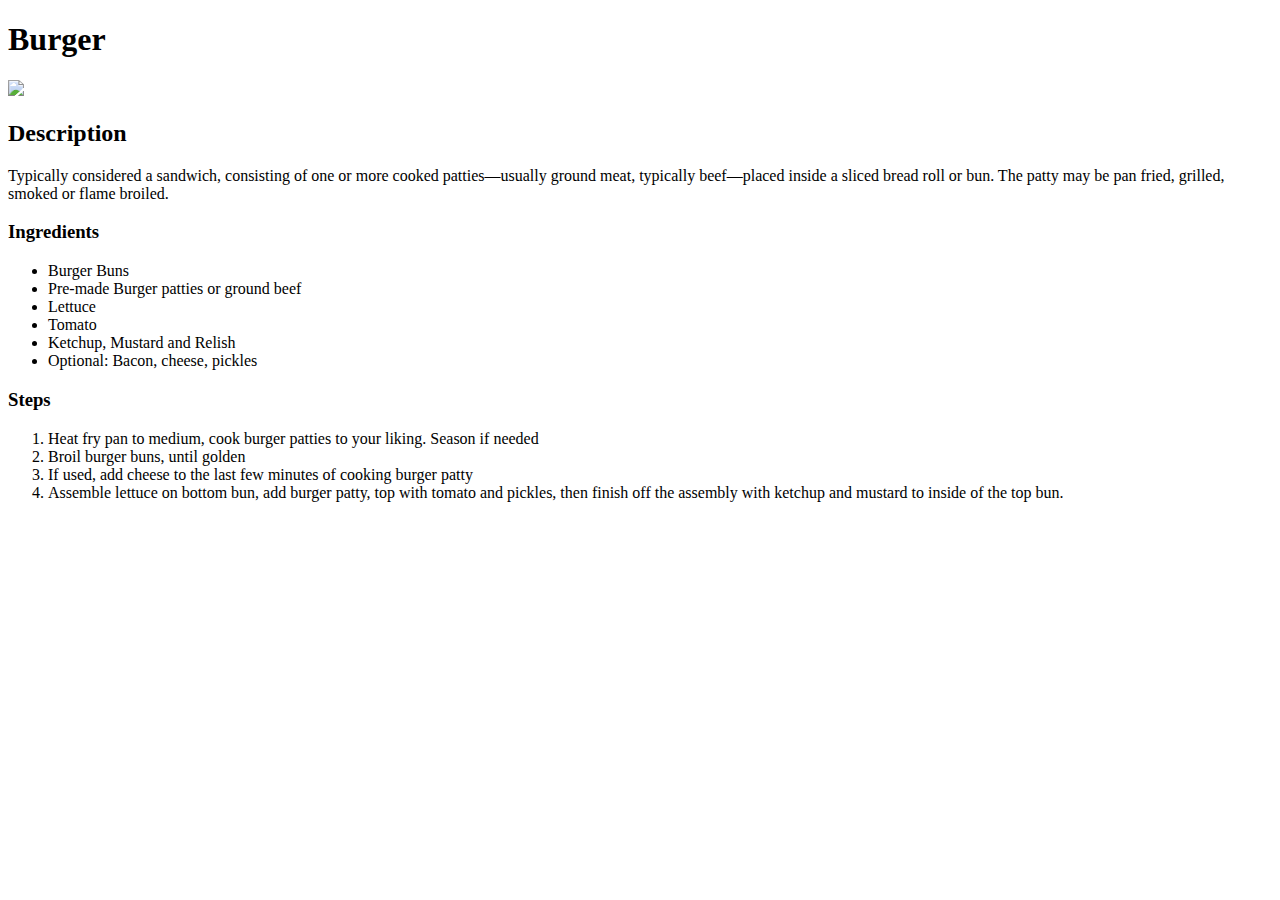
==== recipes/burger.html @ e6642455 "add" ====
<!DOCTYPE html>
<html lang="en">
    <head>
        <title>Basic Recpie Website</title>
        <meta charset="utf-8">
    </head>
 <body>
    <h1>Burger</h1>
    <img src="../images/burger.jpeg">
    <h2>Description</h2>
<p>Typically considered a sandwich, consisting of one or more cooked patties—usually 
    ground meat, typically beef—placed inside a sliced bread roll or bun. 
    The patty may be pan fried, grilled, smoked or flame broiled.</p>
    <h3>Ingredients</h3>
    <ul>
        <li>Burger Buns</li>
        <li>Pre-made Burger patties or ground beef</li>
        <li>Lettuce</li>
       <li>Tomato</li>
       <li>Ketchup, Mustard and Relish</li>
       <li>Optional: Bacon, cheese, pickles</li>
    </ul>

    <h3>Steps</h3>
    <ol>
        <li>Heat fry pan to medium, cook burger patties to your liking. Season if needed</li>
        <li>Broil burger buns, until golden</li>
        <li>If used, add cheese to the last few minutes of cooking burger patty</li>
        <li>Assemble lettuce on bottom bun, add burger patty, top with tomato and pickles,
            then finish off the assembly with ketchup and mustard to inside of the top bun.</li>
    </ol>

</body>
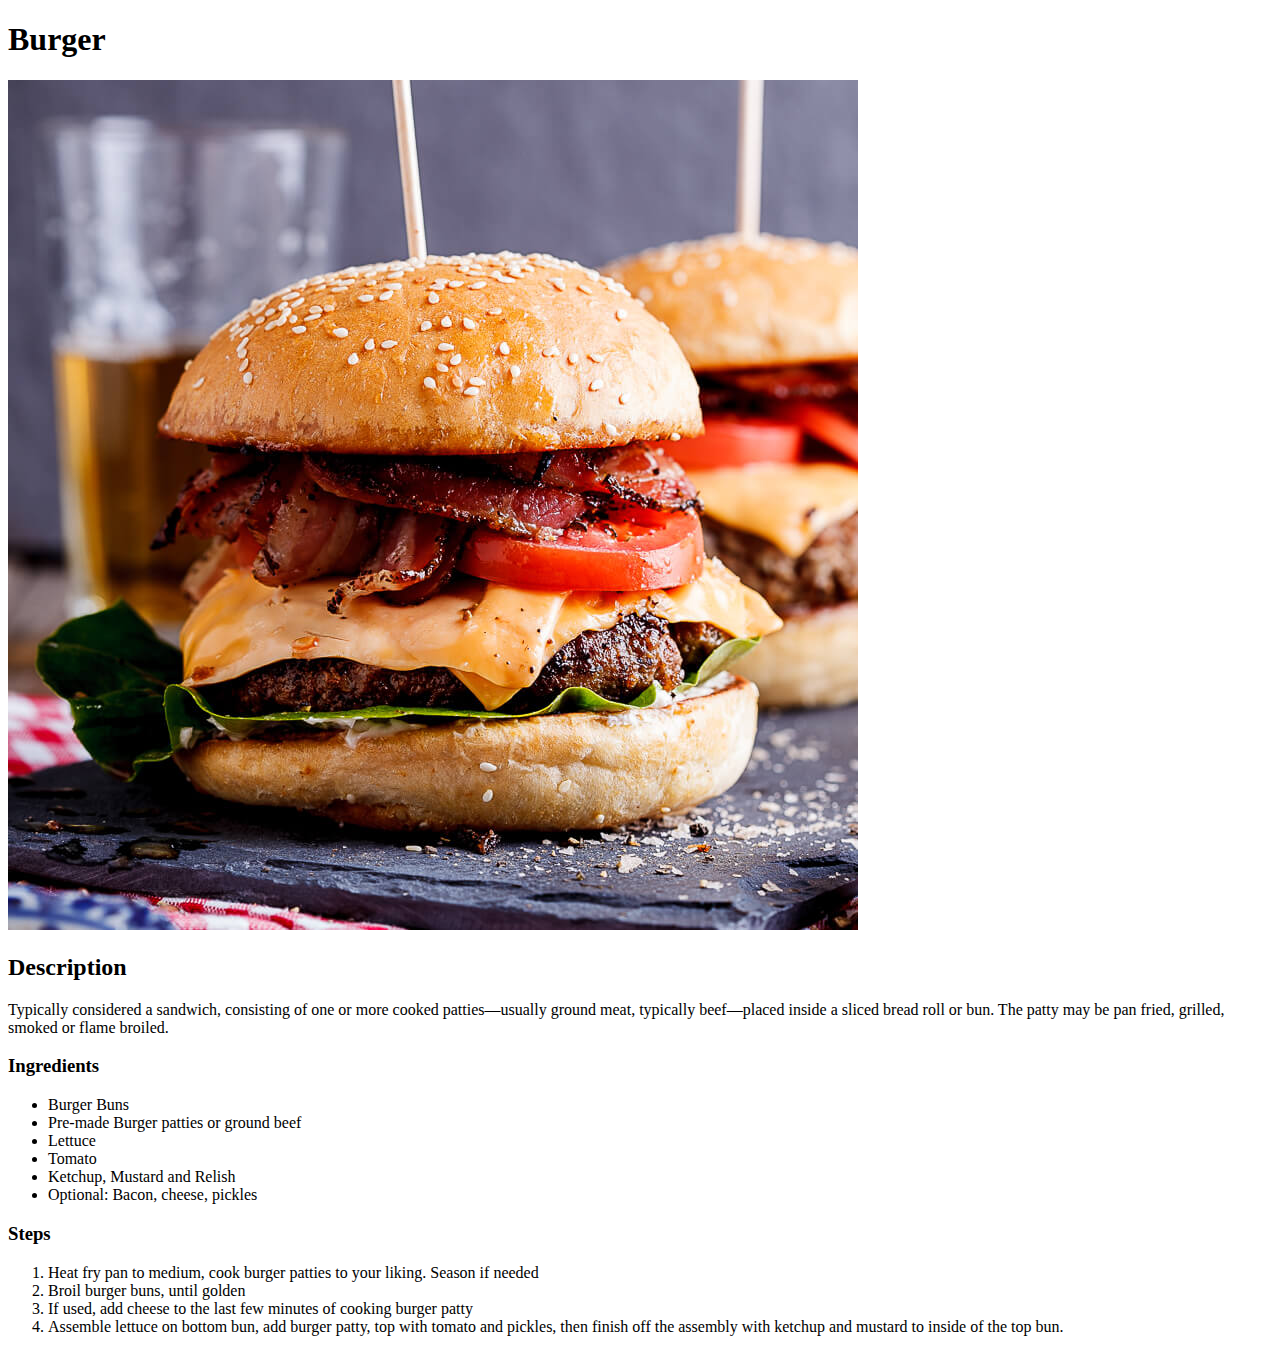
==== commit f98d3398: "add burger.html ramen.html spaghetti.html" ====
--- a/recipes/burger.html
+++ b/recipes/burger.html
@@ -3,6 +3,7 @@
     <head>
         <title>Basic Recpie Website</title>
         <meta charset="utf-8">
+        <link rel="stylesheet" href="style.css">
     </head>
  <body>
     <h1>Burger</h1>
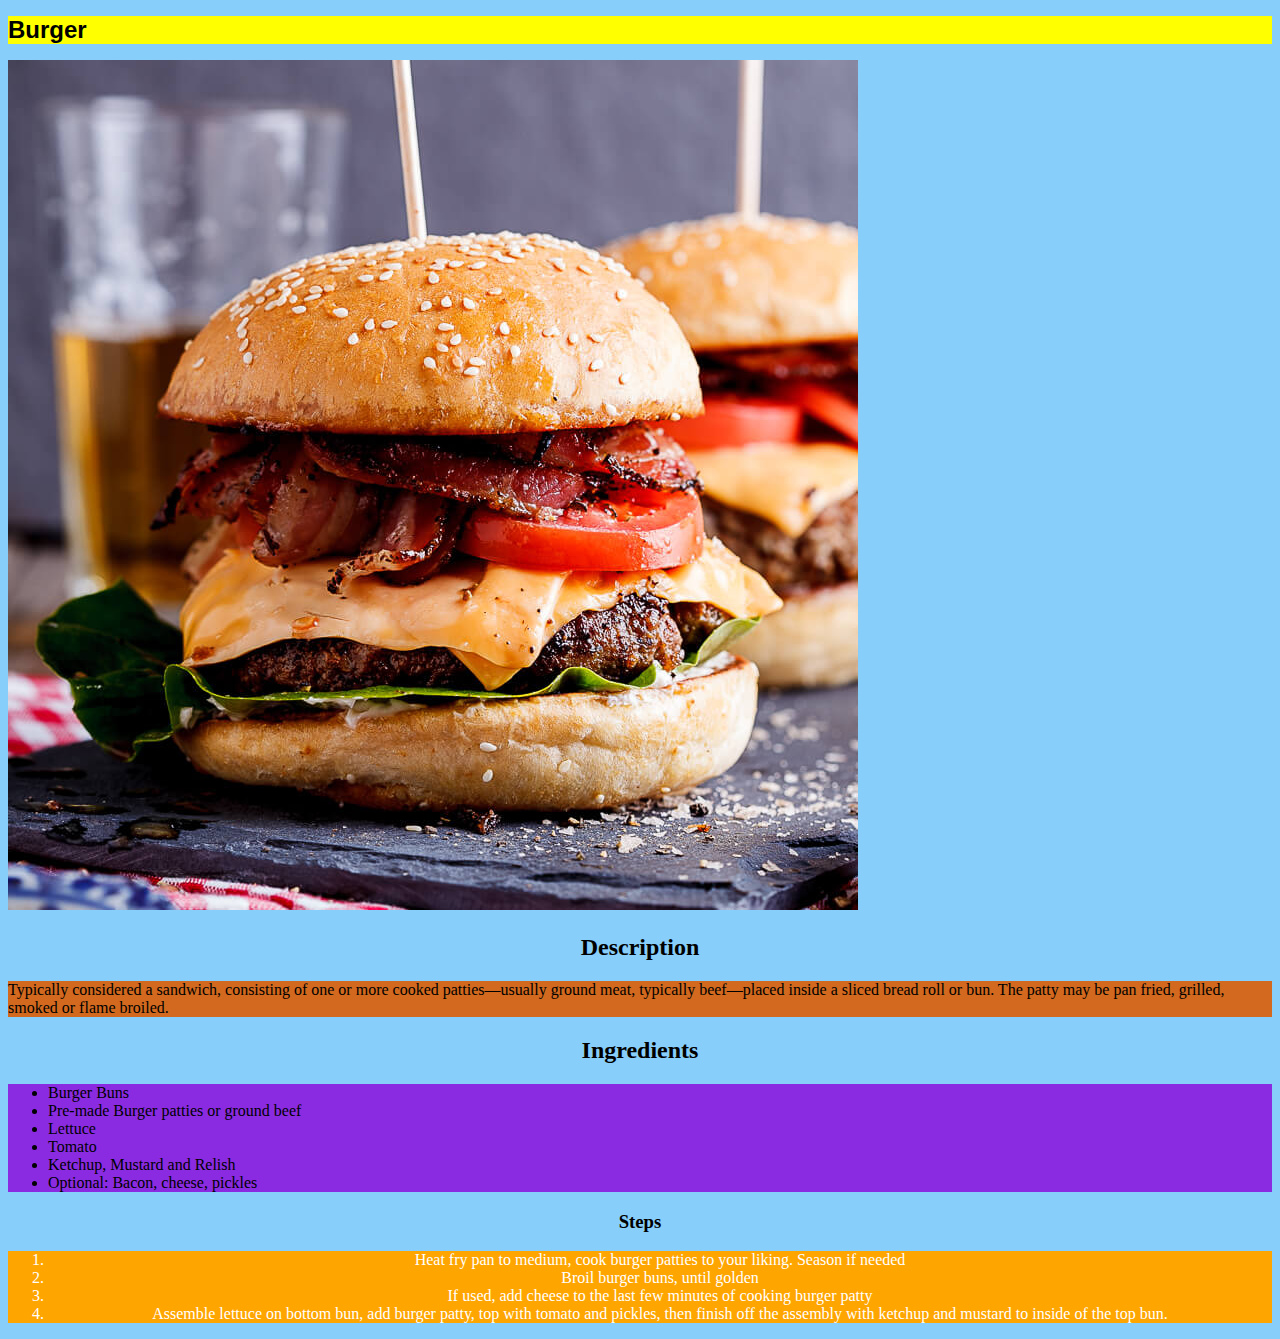
==== commit 85e2e24f: "add burger.html ramen.html spaghetti.html" ====
--- a/recipes/burger.html
+++ b/recipes/burger.html
@@ -3,16 +3,34 @@
     <head>
         <title>Basic Recpie Website</title>
         <meta charset="utf-8">
-        <link rel="stylesheet" href="style.css">
+         <!-- External CSS link-->
+        <link rel="stylesheet" href="../style.css">
     </head>
- <body>
+
+    <body class="background">
+
+<div class="pages">
+
     <h1>Burger</h1>
+</div>
+
     <img src="../images/burger.jpeg">
+
+<div class="description">
     <h2>Description</h2>
-<p>Typically considered a sandwich, consisting of one or more cooked patties—usually 
+</div>
+
+<div class="paragraph">
+    <p>Typically considered a sandwich, consisting of one or more cooked patties—usually 
     ground meat, typically beef—placed inside a sliced bread roll or bun. 
     The patty may be pan fried, grilled, smoked or flame broiled.</p>
-    <h3>Ingredients</h3>
+</div>
+
+<div  class="ingredients">
+    <h2>Ingredients</h2>
+</div>
+
+<div class="ingredient-list">
     <ul>
         <li>Burger Buns</li>
         <li>Pre-made Burger patties or ground beef</li>
@@ -21,8 +39,14 @@
        <li>Ketchup, Mustard and Relish</li>
        <li>Optional: Bacon, cheese, pickles</li>
     </ul>
+</div>
+
+<div class="step">
 
     <h3>Steps</h3>
+</div>
+
+<div class="steps">
     <ol>
         <li>Heat fry pan to medium, cook burger patties to your liking. Season if needed</li>
         <li>Broil burger buns, until golden</li>
@@ -30,5 +54,5 @@
         <li>Assemble lettuce on bottom bun, add burger patty, top with tomato and pickles,
             then finish off the assembly with ketchup and mustard to inside of the top bun.</li>
     </ol>
-
+</div>
 </body>--- a/style.css
+++ b/style.css
@@ -0,0 +1,59 @@
+.background {
+    background-color: lightskyblue;
+}
+
+.pages {
+    font-family: Verdana, Geneva, Tahoma, sans-serif;
+    color: black;
+    font-size: 12px;
+    background-color: yellow;
+}
+
+#combinators {
+    font-family:'Gill Sans', 'Gill Sans MT', Calibri, 'Trebuchet MS', sans-serif;
+    font-size: 18px;
+    background-color: tomato;
+}
+
+.description {
+    font-family: cursive;
+    font: 16px;
+    color: black;
+    text-align: center;
+}
+
+.paragraph {
+    font-family:'Times New Roman', Times, serif;
+    font: 10px;
+    color: black;
+    background-color: chocolate;
+}
+
+.ingredients {
+    font-family: cursive;
+    font: 16px;
+    color: black;
+    text-align: center;
+}
+
+.ingredient-list {
+    font-family: 'Times New Roman', Times, serif;
+    font: 10px;
+    color: black;
+    background-color: blueviolet;
+}
+
+.step {
+    font-family: cursive;
+    font: 16px;
+    color: black;
+    text-align: center;
+}
+
+.steps {
+    font-family: Cambria, Cochin, Georgia, Times, 'Times New Roman', serif;
+    font: 12px;
+    color: white;
+    background-color: orange;
+    text-align: center;
+}